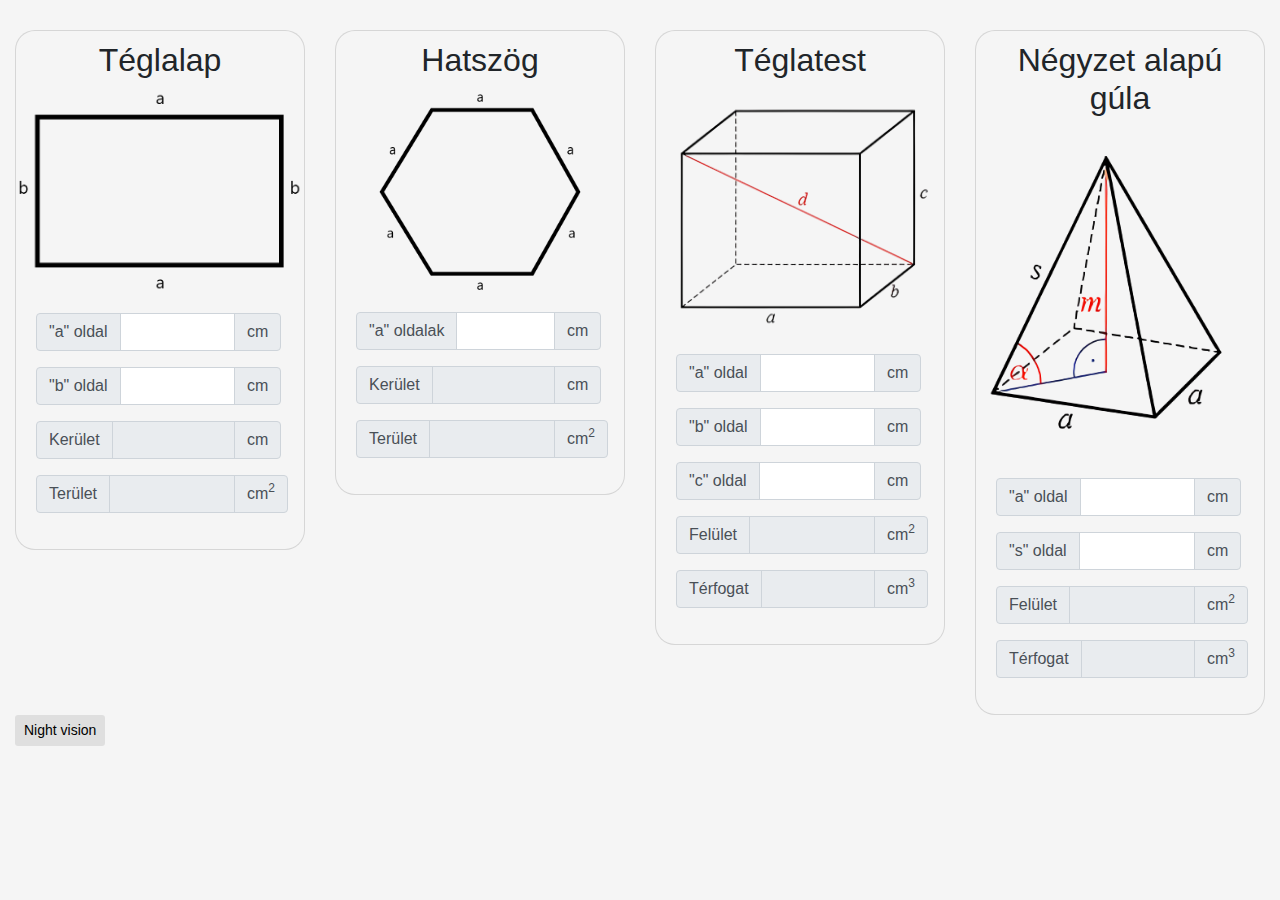
==== index.html @ 4be2173d "Simítások 4" ====
<!DOCTYPE html>
<html lang="hu">
  <head>
    <meta charset="UTF-8" />
    <link
      rel="stylesheet"
      href="https://maxcdn.bootstrapcdn.com/bootstrap/4.5.2/css/bootstrap.min.css"
    />
    <script src="https://ajax.googleapis.com/ajax/libs/jquery/3.5.1/jquery.min.js"></script>
    <script src="https://cdnjs.cloudflare.com/ajax/libs/popper.js/1.16.0/umd/popper.min.js"></script>
    <script src="https://maxcdn.bootstrapcdn.com/bootstrap/4.5.2/js/bootstrap.min.js"></script>
    <script src="aSzámolás.js"></script>
    <script src="nighttheme.js"></script>
    <link type="text/css" rel="stylesheet" href="style.css" id="style" />
    <title>Hiperkalkulátor</title>
  </head>
  <body>
    <div class="container-fluid">
      <div class="row">
        <!--Téglalap (t)-->
        <div class="col-sm-12 col-md-6 col-xl-3">
          <div class="card text-center bg">
            <h2 class="card-title text-center">Téglalap</h2>
            <img
              src="Images/téglalap.png"
              class="card-img-bottom"
              alt="téglalap"
            />
            <div class="card-body">
              <div class="input-group mb-3">
                <div class="input-group-prepend">
                  <span class="input-group-text">"a" oldal</span>
                </div>
                <input
                  oninput="tSzamol()"
                  type="text"
                  class="form-control"
                  id="tA"
                />
                <div class="input-group-append">
                  <span class="input-group-text">cm</span>
                </div>
              </div>

              <div class="input-group mb-3">
                <div class="input-group-prepend">
                  <span class="input-group-text">"b" oldal</span>
                </div>
                <input
                  oninput="tSzamol()"
                  type="text"
                  class="form-control"
                  id="tB"
                  min="0"
                />
                <div class="input-group-append">
                  <span class="input-group-text">cm</span>
                </div>
              </div>

              <div class="input-group mb-3">
                <div class="input-group-prepend">
                  <span class="input-group-text">Kerület</span>
                </div>
                <input
                  type="text"
                  class="form-control"
                  id="tKerEred"
                  disabled
                />
                <div class="input-group-append">
                  <span class="input-group-text">cm</span>
                </div>
              </div>

              <div class="input-group mb-3">
                <div class="input-group-prepend">
                  <span class="input-group-text">Terület</span>
                </div>
                <input
                  type="text"
                  class="form-control"
                  id="tTerEred"
                  disabled
                />
                <div class="input-group-append">
                  <span class="input-group-text">cm<sup>2</sup></span>
                </div>
              </div>
            </div>
          </div>
        </div>

        <!--Hatszög (h)-->
        <div class="col-sm-12 col-md-6 col-xl-3">
          <div class="card text-center bg">
            <h2 class="card-title text-center">Hatszög</h2>
            <img
              src="Images/hatszög.png"
              class="card-img-bottom"
              alt="hatszög"
            />
            <div class="card-body">
              <div class="input-group mb-3">
                <div class="input-group-prepend">
                  <span class="input-group-text">"a" oldalak</span>
                </div>
                <input
                  oninput="hSzamol()"
                  type="text"
                  class="form-control"
                  id="hA"
                  min="0"
                />
                <div class="input-group-append">
                  <span class="input-group-text">cm</span>
                </div>
              </div>

              <div class="input-group mb-3">
                <div class="input-group-prepend">
                  <span class="input-group-text">Kerület</span>
                </div>
                <input
                  type="text"
                  class="form-control"
                  id="hKerEred"
                  disabled
                />
                <div class="input-group-append">
                  <span class="input-group-text">cm</span>
                </div>
              </div>

              <div class="input-group mb-3">
                <div class="input-group-prepend">
                  <span class="input-group-text">Terület</span>
                </div>
                <input
                  type="text"
                  class="form-control"
                  id="hTerEred"
                  disabled
                />
                <div class="input-group-append">
                  <span class="input-group-text">cm<sup>2</sup></span>
                </div>
              </div>
            </div>
          </div>
        </div>

        <!--TéglaTest (tt)-->
        <div class="col-sm-12 col-md-6 col-xl-3">
          <div class="card text-center bg" style="border-radius: 20px">
            <h2 class="card-title text-center">Téglatest</h2>
            <img
              src="Images/téglatest.png"
              class="card-img-bottom"
              alt="téglatest"
            />
            <div class="card-body">
              <div class="input-group mb-3">
                <div class="input-group-prepend">
                  <span class="input-group-text">"a" oldal</span>
                </div>
                <input
                  oninput="ttSzamol()"
                  type="text"
                  class="form-control"
                  id="ttA"
                  min="0"
                />
                <div class="input-group-append">
                  <span class="input-group-text">cm</span>
                </div>
              </div>

              <div class="input-group mb-3">
                <div class="input-group-prepend">
                  <span class="input-group-text">"b" oldal</span>
                </div>
                <input
                  oninput="ttSzamol()"
                  type="text"
                  class="form-control"
                  id="ttB"
                  min="0"
                />
                <div class="input-group-append">
                  <span class="input-group-text">cm</span>
                </div>
              </div>

              <div class="input-group mb-3">
                <div class="input-group-prepend">
                  <span class="input-group-text">"c" oldal</span>
                </div>
                <input
                  oninput="ttSzamol()"
                  type="text"
                  class="form-control"
                  id="ttC"
                  min="0"
                />
                <div class="input-group-append">
                  <span class="input-group-text">cm</span>
                </div>
              </div>

              <div class="input-group mb-3">
                <div class="input-group-prepend">
                  <span class="input-group-text">Felület</span>
                </div>
                <input
                  type="text"
                  class="form-control"
                  id="ttFelEred"
                  disabled
                />
                <div class="input-group-append">
                  <span class="input-group-text">cm<sup>2</sup></span>
                </div>
              </div>

              <div class="input-group mb-3">
                <div class="input-group-prepend">
                  <span class="input-group-text">Térfogat</span>
                </div>
                <input
                  type="text"
                  class="form-control"
                  id="ttTerEred"
                  disabled
                />
                <div class="input-group-append">
                  <span class="input-group-text">cm<sup>3</sup></span>
                </div>
              </div>
            </div>
          </div>
        </div>

        <!--Szabályos gúla-->
        <div class="col-sm-12 col-md-6 col-xl-3">
          <div class="card text-center bg" style="border-radius: 20px">
            <h2 class="card-title text-center">Négyzet alapú gúla</h2>
            <img
              src="Images/gúla.png"
              class="card-img-bottom"
              alt="négyzet alapú gúla"
            />
            <div class="card-body">
              <div class="input-group mb-3">
                <div class="input-group-prepend">
                  <span class="input-group-text">"a" oldal</span>
                </div>
                <input
                  oninput="gSzamol()"
                  type="text"
                  class="form-control"
                  id="gA"
                />
                <div class="input-group-append">
                  <span class="input-group-text">cm</span>
                </div>
              </div>

              <div class="input-group mb-3">
                <div class="input-group-prepend">
                  <span class="input-group-text">"s" oldal</span>
                </div>
                <input
                  oninput="gSzamol()"
                  type="text"
                  class="form-control"
                  id="gB"
                />
                <div class="input-group-append">
                  <span class="input-group-text">cm</span>
                </div>
              </div>

              <div class="input-group mb-3">
                <div class="input-group-prepend">
                  <span class="input-group-text">Felület</span>
                </div>
                <input
                  type="text"
                  class="form-control"
                  id="gFelEred"
                  disabled
                />
                <div class="input-group-append">
                  <span class="input-group-text">cm<sup>2</sup></span>
                </div>
              </div>

              <div class="input-group mb-3">
                <div class="input-group-prepend">
                  <span class="input-group-text">Térfogat</span>
                </div>
                <input
                  type="text"
                  class="form-control"
                  id="gTerEred"
                  disabled
                />
                <div class="input-group-append">
                  <span class="input-group-text">cm<sup>3</sup></span>
                </div>
              </div>
            </div>
          </div>
        </div>
      </div>
      <button type="button" class="btn btn-sm" onclick="nightvision()">
        Night vision
      </button>
    </div>
  </body>
</html>
---- style.css ----
body {
    background-color: whitesmoke;
  }
.card {
  border-radius: 20px;
}
div.card {
  background-color: whitesmoke;
  margin-top: 30px;
}
.btn {
  background-color: rgb(223, 223, 223);
  color: black;
}
input {
  text-align: right;
}
div.input-group.mb-3 input:enabled:hover {
  background-color: whitesmoke;
}
h2 {
  margin: 10px;
}
div.input-group-append {
  width: 50px;
}
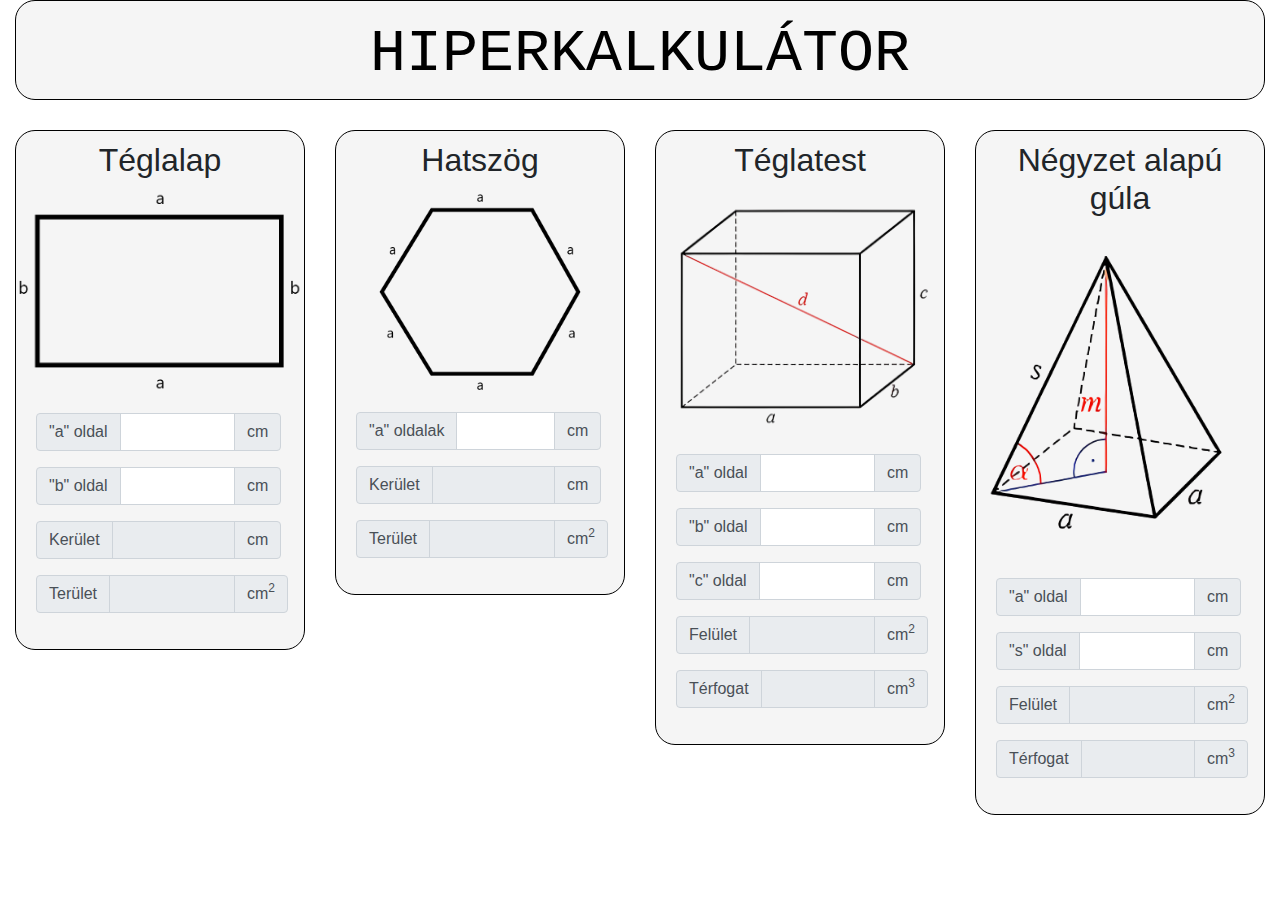
==== commit fcad0d54: "CSS update" ====
--- a/index.html
+++ b/index.html
@@ -15,7 +15,9 @@
     <title>Hiperkalkulátor</title>
   </head>
   <body>
+
     <div class="container-fluid">
+        <button class="btn btn-lg btn-block"  onclick="nightvision()"><span>HIPERKALKULÁTOR</span></button>
       <div class="row">
         <!--Téglalap (t)-->
         <div class="col-sm-12 col-md-6 col-xl-3">
@@ -314,9 +316,6 @@
           </div>
         </div>
       </div>
-      <button type="button" class="btn btn-sm" onclick="nightvision()">
-        Night vision
-      </button>
     </div>
   </body>
 </html>
--- a/style.css
+++ b/style.css
@@ -1,15 +1,16 @@
 body {
-    background-color: whitesmoke;
-  }
+  background-color: rgb(255, 255, 255);
+}
 .card {
   border-radius: 20px;
 }
 div.card {
   background-color: whitesmoke;
   margin-top: 30px;
+  border-color: rgb(0, 0, 0);
 }
 .btn {
-  background-color: rgb(223, 223, 223);
+  background-color: rgb(245, 245, 245);
   color: black;
 }
 input {
@@ -24,3 +25,17 @@
 div.input-group-append {
   width: 50px;
 }
+button.btn-lg {
+  height: 8vw+10px;
+  text-align: center;
+  font-size: 20px;
+  font-family: "Lucida Console", "Courier New", monospace;
+  max-height: 100px;
+  border-color: rgb(0, 0, 0);
+  border-radius: 20px;
+}
+span {
+  color: black;
+  font-size: min(8vw, 60px);
+  text-align: center;
+}
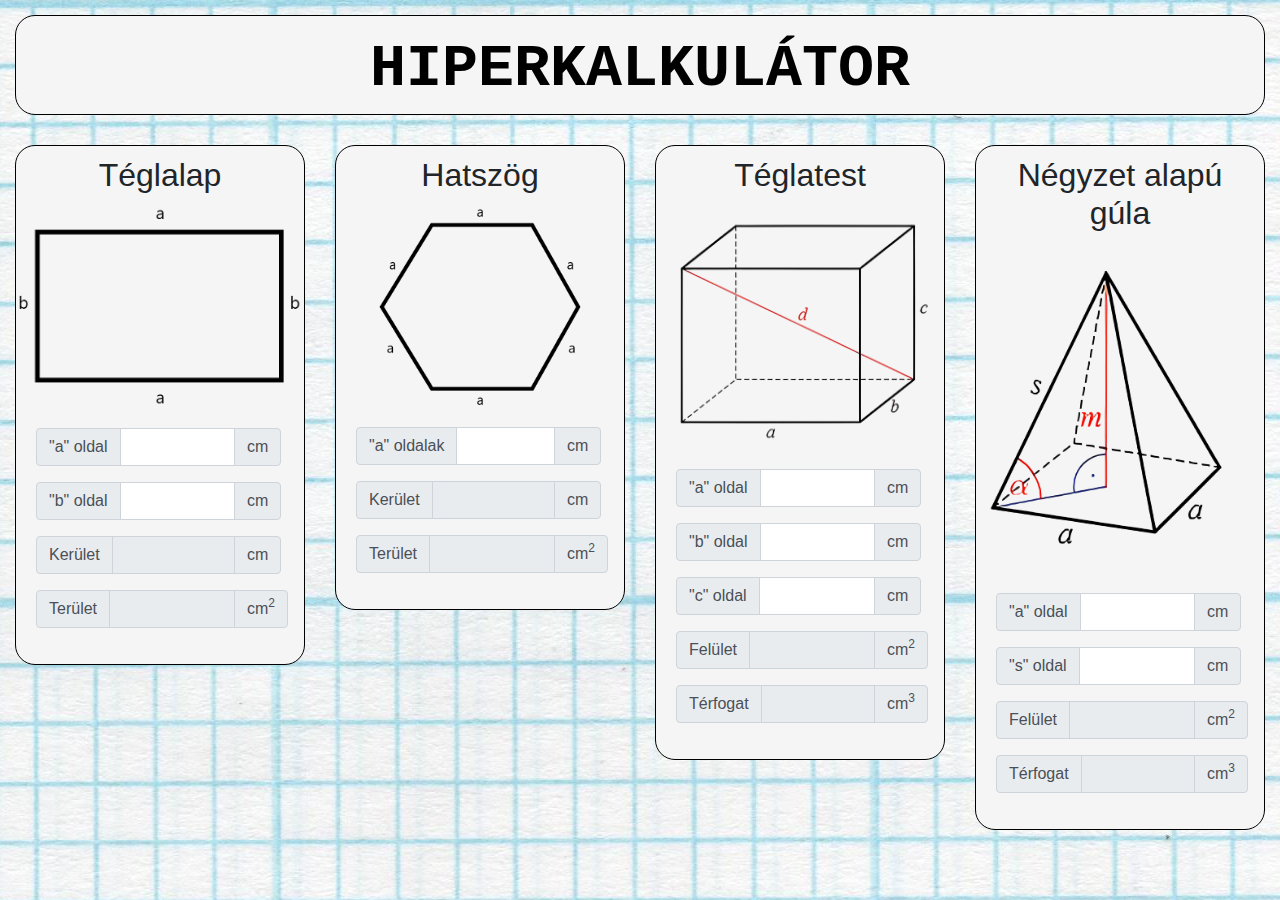
==== commit 28bfcebd: "Simítások 6" ====
--- a/index.html
+++ b/index.html
@@ -15,12 +15,13 @@
     <title>Hiperkalkulátor</title>
   </head>
   <body>
-
     <div class="container-fluid">
-        <button class="btn btn-lg btn-block"  onclick="nightvision()"><span>HIPERKALKULÁTOR</span></button>
+      <button class="btn btn-lg btn-block" onclick="nightvision()">
+        <span>HIPERKALKULÁTOR</span>
+      </button>
       <div class="row">
         <!--Téglalap (t)-->
-        <div class="col-sm-12 col-md-6 col-xl-3">
+        <div class="col-sm-6 col-md-6 col-xl-3">
           <div class="card text-center bg">
             <h2 class="card-title text-center">Téglalap</h2>
             <img
@@ -94,7 +95,7 @@
         </div>
 
         <!--Hatszög (h)-->
-        <div class="col-sm-12 col-md-6 col-xl-3">
+        <div class="col-sm-6 col-md-6 col-xl-3">
           <div class="card text-center bg">
             <h2 class="card-title text-center">Hatszög</h2>
             <img
@@ -153,7 +154,7 @@
         </div>
 
         <!--TéglaTest (tt)-->
-        <div class="col-sm-12 col-md-6 col-xl-3">
+        <div class="col-sm-6 col-md-6 col-xl-3">
           <div class="card text-center bg" style="border-radius: 20px">
             <h2 class="card-title text-center">Téglatest</h2>
             <img
@@ -244,7 +245,7 @@
         </div>
 
         <!--Szabályos gúla-->
-        <div class="col-sm-12 col-md-6 col-xl-3">
+        <div class="col-sm-6 col-md-6 col-xl-3">
           <div class="card text-center bg" style="border-radius: 20px">
             <h2 class="card-title text-center">Négyzet alapú gúla</h2>
             <img
--- a/style.css
+++ b/style.css
@@ -1,5 +1,6 @@
 body {
   background-color: rgb(255, 255, 255);
+  background: url(Images/Background.jpg) no-repeat center fixed;
 }
 .card {
   border-radius: 20px;
@@ -26,6 +27,7 @@
   width: 50px;
 }
 button.btn-lg {
+  margin-top: 15px;
   height: 8vw+10px;
   text-align: center;
   font-size: 20px;
@@ -33,6 +35,7 @@
   max-height: 100px;
   border-color: rgb(0, 0, 0);
   border-radius: 20px;
+  font-weight: bold;
 }
 span {
   color: black;
